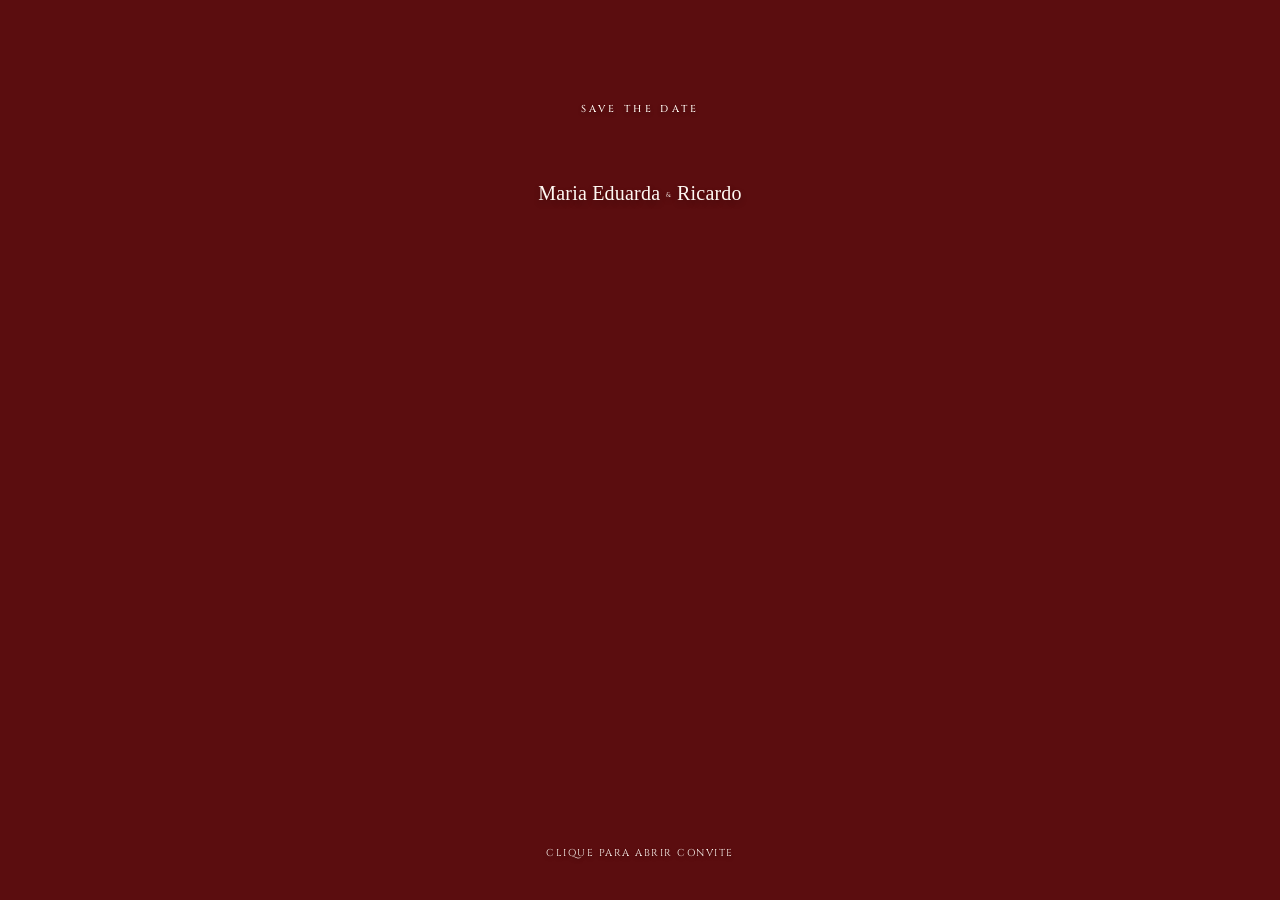
==== index.html @ 07e1fd9d "ajustes" ====
<!doctype html>
<html lang="pt-BR">
  <head>
    <meta charset="UTF-8" />
    <meta name="viewport" content="width=device-width, initial-scale=1.0, viewport-fit=cover" />
    <meta name="theme-color" content="#60010C" />
    <title>Save the date · Maria Eduarda &amp; Ricardo</title>
    <link rel="preconnect" href="https://fonts.googleapis.com" />
    <link rel="preconnect" href="https://fonts.gstatic.com" crossorigin />
    <link href="https://fonts.googleapis.com/css2?family=Cinzel:wght@400;500;600&display=swap" rel="stylesheet" />
    <link rel="stylesheet" href="style.css" />
  </head>
  <body>
    <main class="invitation" id="invitation" aria-label="Save the date de Maria Eduarda e Ricardo">
      <section class="cover" id="cover" aria-label="Capa do convite">
        <div class="cover__glow" aria-hidden="true"></div>
        <p class="eyebrow">save the date</p>
        <h1 class="names names--cover">Maria Eduarda <span>&amp;</span> Ricardo</h1>
        <div class="machine" aria-hidden="true">
          <img class="frame-animation" data-src="assets/frame-animation.gif" alt="" />
        </div>
        <button class="open-button" id="openButton" type="button" aria-label="Clique para abrir convite">clique para abrir convite</button>
      </section>
      <section class="details" id="details" aria-label="Detalhes do jantar de noivado">
        <div class="paperwork">
          <article class="save-card">
            <p class="save-card__tiny">JANTAR DE NOIVADO</p>
            <img src="assets/couple-photo.png" alt="Maria Eduarda e Ricardo" />
            <div class="save-card__title"><span>SAVE</span> <small>THE</small> <span>DATE</span></div>
            <p class="save-card__names">MARIA EDUARDA &amp; RICARDO</p>
          </article>
          <article class="letter-card">
            <p class="letter-card__cinzel">convidamos vocês para nosso</p>
            <p class="letter-card__script">Jantar de Noivado</p>
            <p class="letter-card__date">03 de outubro de 2026 às 20h<small>blumenau-sc</small></p>
          </article>
          <img class="detail-strip" src="assets/photobooth.png" alt="Fotos de Maria Eduarda e Ricardo" />
          
          <p class="detail-date">Maria Eduarda <br> e Ricardo</p>
        </div>
      </section>
    </main>
    <script src="script.js"></script>
  </body>
</html>
---- style.css ----
:root {
  --wine: #5b0d0f;
  --wine-dark: #3f0709;
  --cream: #fff9f3;
  --gold: #d7ae66;
  --script: "Aston Script", "Brittany Signature", "Segoe Script", cursive;
  --serif: "Cinzel", Georgia, serif;
}

* { box-sizing: border-box; }

html, body { min-height: 100%; }

body {
  margin: 0;
  color: var(--cream);
  background: var(--wine);
  font-family: var(--serif);
  overflow: hidden;
}

button { font: inherit; }

.invitation { position: relative; min-height: 100svh; overflow: hidden; background: var(--wine); }

.cover, .details {
  position: absolute;
  inset: 0;
  display: flex;
  flex-direction: column;
  align-items: center;
  text-align: center;
  padding: max(5vh, 34px) 22px 30px;
  transition: opacity .8s ease, transform .8s ease, visibility .8s;
}

.cover { z-index: 2; justify-content: space-between; }
.details { z-index: 1; justify-content: center; opacity: 0; visibility: hidden; transform: scale(1.035); overflow-y: auto; }
.invitation.is-open .cover { opacity: 0; visibility: hidden; transform: scale(.97); }
.invitation.is-open .details { opacity: 1; visibility: visible; transform: scale(1); }

.cover__glow {
  position: absolute; width: 90vw; height: 90vw; max-width: 430px; max-height: 430px;
  top: 30%; left: 50%; transform: translate(-50%, -50%);
  display: none;
}

.eyebrow { position: relative; margin-top: 60px; letter-spacing: .33em; text-transform: uppercase; font-size: 10px; font-weight: 500; opacity: .88; text-shadow: 0 2px 4px rgba(20, 0, 3, .32); }
.names { position: relative; margin: 0; font-family: var(--script); font-weight: 400; line-height: .9; letter-spacing: .01em; text-shadow: 0 3px 6px rgba(20, 0, 3, .28); }
.names span { font-family: var(--serif); font-size: .35em; vertical-align: middle; margin: 0 .09em; }
.names--cover { width: 100%; font-size: clamp(20px, 1vw, 66px); margin-top: -18px; white-space: nowrap; }

.machine { position: relative; width: min(92vw, 430px); aspect-ratio: 948 / 1536; margin: -6px 0 0; }
.frame-animation { display: block; width: 100%; height: 100%; object-fit: contain; opacity: 0; transition: opacity .65s ease; }
.frame-animation.is-loaded { opacity: 1; }

@keyframes print {
  0%, 16% { transform: translate(-50%, -112%); opacity: 0; }
  26% { transform: translate(-50%, -76%); opacity: 1; }
  38% { transform: translate(-50%, -76%); opacity: 1; }
  50% { transform: translate(-50%, 10%); opacity: 1; }
  62% { transform: translate(-50%, 10%); opacity: 1; }
  78% { transform: translate(-50%, 120%); opacity: 1; }
  90%, 100% { transform: translate(-50%, 132%); opacity: 0; }
}

.open-button, .back-button { position: relative; color: var(--cream); background: transparent; border: 0; cursor: pointer; }
.open-button { display: flex; align-items: center; padding: 12px 20px 4px; text-transform: uppercase; letter-spacing: .15em; font-size: 10px; text-shadow: 0 2px 4px rgba(20, 0, 3, .32); }

.paperwork { position: relative; width: min(94vw, 440px); height: min(88vh, 650px); min-height: 560px; }
.save-card, .letter-card { position: absolute; color: #252022; background: #f8f3ec; box-shadow: 0 14px 20px rgba(27, 0, 3, .32); }
.save-card { z-index: 3; top: 9%;  width: 78%; aspect-ratio: 1.42; padding: 5% 5% 4%; animation: cardIn .95s .15s both; }
.save-card img { display: block; width: 100%; height: 76%; object-fit: cover; filter: grayscale(1) contrast(.9); }
.save-card__tiny { margin: 0 0 3%; font-size: clamp(5px, 1.5vw, 8px); letter-spacing: .12em; text-align: center; }
.save-card__title { position: absolute; top: 39%; left: 8%; right: 8%; display: flex; align-items: baseline; justify-content: center; gap: 4px; color: #fbf7f0; font-family: Georgia, serif; font-size: clamp(22px, 7vw, 36px); letter-spacing: -.06em; text-shadow: 0 1px 3px #111; }
.save-card__title small { font-size: .3em; letter-spacing: .12em; }
.save-card__names { margin: 3% 0 0; font-size: clamp(6px, 1.7vw, 9px); letter-spacing: .14em; text-align: center; }
.letter-card { z-index: 2; top: 35%; left: 15%; width: 72%; min-height: 255px; padding: 8% 8% 7%; transform: rotate(5deg); animation: cardIn .95s .65s both; background: repeating-linear-gradient(#f8f3ec, #f8f3ec 38px, #d7cfd0 39px, #f8f3ec 40px); }
.letter-card__cinzel { margin: 40px 0 0; font-family: var(--serif); font-size: clamp(9px, 2.8vw, 15px); letter-spacing: -.045em; text-align: center; }
.letter-card__script { margin: 21px 0 20px; color: #843c48; font-family: var(--script); line-height: 1.05; text-align: center; }
.letter-card__date { margin: 18px 0 0; font-family: var(--serif); font-size: clamp(10px, 2.7vw, 18px); letter-spacing: -.025em; line-height: 1.3; text-align: center; }
.letter-card__date span, .letter-card__date small { display: block; font-size: .9em; letter-spacing: -.015em; }
.letter-card__date small { margin-top: 3px; text-transform: lowercase; }
.detail-strip { position: absolute;
    z-index: 4;
    left: 56%;
    top: 45%;
    width: 60%;
    filter: drop-shadow(0 12px 8px rgba(27, 0, 3, .55));
    transform: rotate(8deg);
    animation: cardIn .95s 1.1s both;
  }
.heart-charm { position: absolute; z-index: 5; right: 1%; top: 36%; width: 82px; height: 82px; transform: rotate(16deg); filter: drop-shadow(0 8px 5px rgba(20,0,3,.5)); animation: cardIn .95s 1.3s both; }
.heart-charm span { display: grid; place-items: center; height: 100%; color: #d7d6d0; font-size: 65px; line-height: 1; -webkit-text-stroke: 2px #d7d6d0; }
.detail-date { position: absolute; z-index: 6; top: 76%; left: 0; right: 10; margin: 25px 40px; color: #fff; font-family: var(--script); letter-spacing: .01em; text-align: center; animation: cardIn .95s 1.5s both; }
@keyframes cardIn { from { opacity: 0; transform: translateY(24px) rotate(0); } to { opacity: 1; } }
@keyframes fadeUp { from { opacity: 0; transform: translateY(13px); } to { opacity: 1; transform: translateY(0); } }

.cover > .eyebrow { animation: fadeUp 1s .2s both; }
.cover > .names--cover { animation: fadeUp 1s .65s both; }
.cover > .machine { animation: fadeUp 1.15s 1.1s both; }
.cover > .open-button { animation: fadeUp 1s 1.65s both; }

@media (min-width: 600px) {
  .cover, .details { padding-top: 42px; padding-bottom: 36px; }
  .machine { width: 300px; }
  .save-card { top: 5%; }
}
@media (prefers-reduced-motion: reduce) { *, *::before, *::after { animation-duration: .01ms !important; animation-iteration-count: 1 !important; transition-duration: .01ms !important; } }
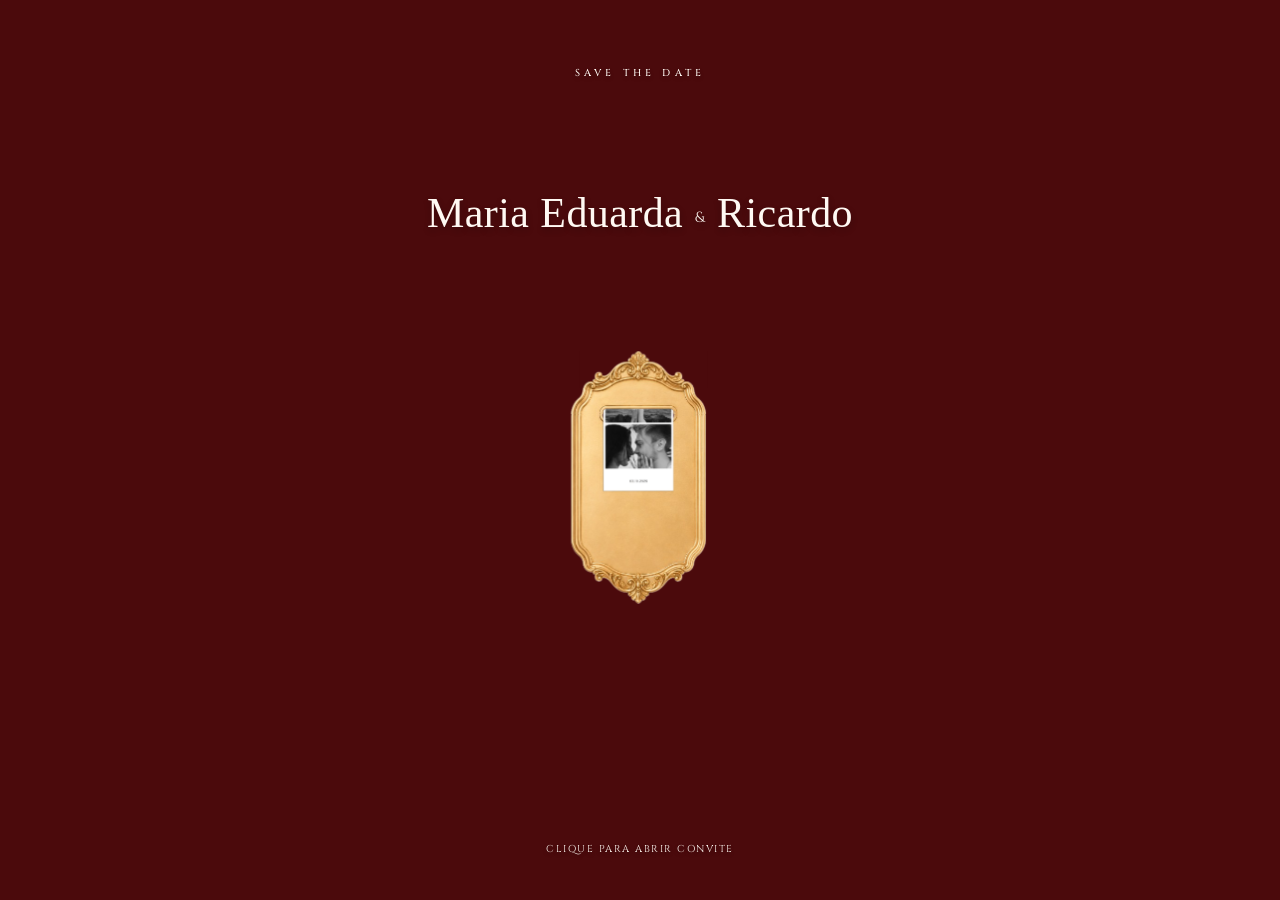
==== commit 1b1d55fa: "mobile" ====
--- a/index.html
+++ b/index.html
@@ -17,7 +17,7 @@
         <p class="eyebrow">save the date</p>
         <h1 class="names names--cover">Maria Eduarda <span>&amp;</span> Ricardo</h1>
         <div class="machine" aria-hidden="true">
-          <img class="frame-animation" data-src="assets/frame-animation.gif" alt="" />
+            <img class="frame-animation" src="assets/frame-animation.svg" alt="" loading="eager" fetchpriority="high" />
         </div>
         <button class="open-button" id="openButton" type="button" aria-label="Clique para abrir convite">clique para abrir convite</button>
       </section>
@@ -36,7 +36,7 @@
           </article>
           <img class="detail-strip" src="assets/photobooth.png" alt="Fotos de Maria Eduarda e Ricardo" />
           
-          <p class="detail-date">Maria Eduarda <br> e Ricardo</p>
+          <img class="envelope" src="assets/envelope.png" alt="Envelope do convite" />
         </div>
       </section>
     </main>
--- a/style.css
+++ b/style.css
@@ -1,5 +1,5 @@
 :root {
-  --wine: #5b0d0f;
+  --wine: #4b0a0c;
   --wine-dark: #3f0709;
   --cream: #fff9f3;
   --gold: #d7ae66;
@@ -30,12 +30,12 @@
   flex-direction: column;
   align-items: center;
   text-align: center;
-  padding: max(5vh, 34px) 22px 30px;
+  padding: max(3vh, 22px) 18px 18px;
   transition: opacity .8s ease, transform .8s ease, visibility .8s;
 }
 
 .cover { z-index: 2; justify-content: space-between; }
-.details { z-index: 1; justify-content: center; opacity: 0; visibility: hidden; transform: scale(1.035); overflow-y: auto; }
+.details { z-index: 1; justify-content: center; opacity: 0; visibility: hidden; transform: scale(1.035); overflow: hidden; padding-left: 10px; padding-right: 10px; }
 .invitation.is-open .cover { opacity: 0; visibility: hidden; transform: scale(.97); }
 .invitation.is-open .details { opacity: 1; visibility: visible; transform: scale(1); }
 
@@ -45,14 +45,13 @@
   display: none;
 }
 
-.eyebrow { position: relative; margin-top: 60px; letter-spacing: .33em; text-transform: uppercase; font-size: 10px; font-weight: 500; opacity: .88; text-shadow: 0 2px 4px rgba(20, 0, 3, .32); }
+.eyebrow { position: relative; margin-top: 24px; letter-spacing: .42em; text-transform: uppercase; font-size: 10px; font-weight: 500; opacity: .88; text-shadow: 0 2px 4px rgba(20, 0, 3, .32); }
 .names { position: relative; margin: 0; font-family: var(--script); font-weight: 400; line-height: .9; letter-spacing: .01em; text-shadow: 0 3px 6px rgba(20, 0, 3, .28); }
 .names span { font-family: var(--serif); font-size: .35em; vertical-align: middle; margin: 0 .09em; }
-.names--cover { width: 100%; font-size: clamp(20px, 1vw, 66px); margin-top: -18px; white-space: nowrap; }
+.names--cover { width: 100%; font-size: clamp(31px, 8.5vw, 66px); margin-top: -18px; white-space: nowrap; }
 
-.machine { position: relative; width: min(92vw, 430px); aspect-ratio: 948 / 1536; margin: -6px 0 0; }
-.frame-animation { display: block; width: 100%; height: 100%; object-fit: contain; opacity: 0; transition: opacity .65s ease; }
-.frame-animation.is-loaded { opacity: 1; }
+.machine { position: relative; width: min(68vw, 310px); aspect-ratio: 948 / 1536; margin: -6px 0 0; }
+.frame-animation { display: block; width: 100%; height: 100%; object-fit: contain; opacity: 1; }
 
 @keyframes print {
   0%, 16% { transform: translate(-50%, -112%); opacity: 0; }
@@ -69,41 +68,86 @@
 
 .paperwork { position: relative; width: min(94vw, 440px); height: min(88vh, 650px); min-height: 560px; }
 .save-card, .letter-card { position: absolute; color: #252022; background: #f8f3ec; box-shadow: 0 14px 20px rgba(27, 0, 3, .32); }
-.save-card { z-index: 3; top: 9%;  width: 78%; aspect-ratio: 1.42; padding: 5% 5% 4%; animation: cardIn .95s .15s both; }
+.save-card { --rotation: -7deg; z-index: 3; top: 9%; width: 78%; aspect-ratio: 1.42; padding: 5% 5% 4%; opacity: 0; }
 .save-card img { display: block; width: 100%; height: 76%; object-fit: cover; filter: grayscale(1) contrast(.9); }
 .save-card__tiny { margin: 0 0 3%; font-size: clamp(5px, 1.5vw, 8px); letter-spacing: .12em; text-align: center; }
-.save-card__title { position: absolute; top: 39%; left: 8%; right: 8%; display: flex; align-items: baseline; justify-content: center; gap: 4px; color: #fbf7f0; font-family: Georgia, serif; font-size: clamp(22px, 7vw, 36px); letter-spacing: -.06em; text-shadow: 0 1px 3px #111; }
+.save-card__title { position: absolute; top: 39%; left: 8%; right: 8%; display: flex; align-items: baseline; justify-content: center; gap: 4px; color: #fbf7f0; font-family: Georgia, serif; font-size: clamp(22px, 7vw, 36px); letter-spacing: -.06em; text-shadow: none; }
 .save-card__title small { font-size: .3em; letter-spacing: .12em; }
 .save-card__names { margin: 3% 0 0; font-size: clamp(6px, 1.7vw, 9px); letter-spacing: .14em; text-align: center; }
-.letter-card { z-index: 2; top: 35%; left: 15%; width: 72%; min-height: 255px; padding: 8% 8% 7%; transform: rotate(5deg); animation: cardIn .95s .65s both; background: repeating-linear-gradient(#f8f3ec, #f8f3ec 38px, #d7cfd0 39px, #f8f3ec 40px); }
+.letter-card {
+  --rotation: 5deg;
+  z-index: 2;
+  top: 35%;
+  left: calc(15% - 5px);
+  width: calc(72% + 10px);
+  min-height: 255px;
+  padding: 8% 8% 7%;
+  transform: rotate(5deg);
+  opacity: 0;
+  background-color: #f6f0e6;
+  background-image:
+    radial-gradient(circle at 18% 22%, rgba(255, 255, 255, .42) 0 1px, transparent 1.5px),
+    radial-gradient(circle at 74% 68%, rgba(151, 126, 101, .08) 0 1px, transparent 1.6px),
+    radial-gradient(ellipse at 50% 0%, rgba(255, 255, 255, .32), transparent 62%),
+    linear-gradient(112deg, rgba(126, 101, 77, .035), transparent 28%, rgba(255, 255, 255, .18) 64%, rgba(126, 101, 77, .025));
+  background-size: 17px 19px, 23px 25px, 100% 100%, 100% 100%;
+}
 .letter-card__cinzel { margin: 40px 0 0; font-family: var(--serif); font-size: clamp(9px, 2.8vw, 15px); letter-spacing: -.045em; text-align: center; }
-.letter-card__script { margin: 21px 0 20px; color: #843c48; font-family: var(--script); line-height: 1.05; text-align: center; }
-.letter-card__date { margin: 18px 0 0; font-family: var(--serif); font-size: clamp(10px, 2.7vw, 18px); letter-spacing: -.025em; line-height: 1.3; text-align: center; }
+.letter-card__script { margin: 21px 0 20px; color: #843c48; font-family: "Aston Script", var(--script); line-height: 1.05; text-align: center; white-space: nowrap; }
+.letter-card__date { margin: 18px 0 0; font-family: var(--serif); font-size: clamp(10px, 2.7vw, 18px); font-weight: 700; letter-spacing: -.025em; line-height: 1.3; text-align: center; }
 .letter-card__date span, .letter-card__date small { display: block; font-size: .9em; letter-spacing: -.015em; }
 .letter-card__date small { margin-top: 3px; text-transform: lowercase; }
-.detail-strip { position: absolute;
+.detail-strip { --rotation: 8deg; position: absolute;
     z-index: 4;
-    left: 56%;
+    left: 55%;
     top: 45%;
     width: 60%;
     filter: drop-shadow(0 12px 8px rgba(27, 0, 3, .55));
     transform: rotate(8deg);
-    animation: cardIn .95s 1.1s both;
+    opacity: 0;
   }
-.heart-charm { position: absolute; z-index: 5; right: 1%; top: 36%; width: 82px; height: 82px; transform: rotate(16deg); filter: drop-shadow(0 8px 5px rgba(20,0,3,.5)); animation: cardIn .95s 1.3s both; }
+.envelope {
+  position: absolute;
+  z-index: 1;
+  left: 4%;
+  top: 47%;
+  width: 92%;
+  filter: sepia(.16) saturate(1.08) hue-rotate(342deg) drop-shadow(0 13px 9px rgba(27, 0, 3, .42));
+  transform: rotate(-4deg);
+  opacity: 0;
+}
+.heart-charm { --rotation: 16deg; position: absolute; z-index: 5; right: 1%; top: 36%; width: 82px; height: 82px; transform: rotate(16deg); filter: drop-shadow(0 8px 5px rgba(20,0,3,.5)); opacity: 0; }
 .heart-charm span { display: grid; place-items: center; height: 100%; color: #d7d6d0; font-size: 65px; line-height: 1; -webkit-text-stroke: 2px #d7d6d0; }
-.detail-date { position: absolute; z-index: 6; top: 76%; left: 0; right: 10; margin: 25px 40px; color: #fff; font-family: var(--script); letter-spacing: .01em; text-align: center; animation: cardIn .95s 1.5s both; }
-@keyframes cardIn { from { opacity: 0; transform: translateY(24px) rotate(0); } to { opacity: 1; } }
+.detail-date { position: absolute; z-index: 6; top: 76%; left: 0; right: 0; margin: 25px 20px; color: #fff; font-family: var(--script); letter-spacing: .01em; text-align: center; opacity: 0; }
+@keyframes cardIn { from { opacity: 0; transform: translateY(24px) rotate(var(--rotation, 0deg)); } to { opacity: 1; transform: translateY(0) rotate(var(--rotation, 0deg)); } }
+
+.invitation.is-open .save-card { animation: cardIn .85s .15s both; }
+.invitation.is-open .letter-card { animation: cardIn .85s .45s both; }
+.invitation.is-open .detail-strip { animation: cardIn .85s .75s both; }
+.invitation.is-open .envelope { animation: cardIn .85s .9s both; }
+.invitation.is-open .heart-charm { animation: cardIn .85s 1s both; }
+.invitation.is-open .detail-date { --rotation: 0deg; animation: cardIn .85s 1.25s both; }
 @keyframes fadeUp { from { opacity: 0; transform: translateY(13px); } to { opacity: 1; transform: translateY(0); } }
 
 .cover > .eyebrow { animation: fadeUp 1s .2s both; }
 .cover > .names--cover { animation: fadeUp 1s .65s both; }
-.cover > .machine { animation: fadeUp 1.15s 1.1s both; }
+.cover > .machine { animation: fadeUp 1.15s 0s both; }
 .cover > .open-button { animation: fadeUp 1s 1.65s both; }
 
 @media (min-width: 600px) {
   .cover, .details { padding-top: 42px; padding-bottom: 36px; }
-  .machine { width: 300px; }
+  .names--cover { font-size: clamp(32px, 4.2vw, 42px); }
+  .machine { width: 220px; height: 356px; flex: 0 0 356px; }
+  .open-button { margin-bottom: 4px; }
   .save-card { top: 5%; }
 }
+@media (max-width: 599px) {
+  .save-card { top: 5%; }
+  .paperwork { width: min(94vw, 440px); height: 86svh; min-height: 0; }
+  .letter-card__script { font-size: clamp(27px, 7.5vw, 36px); }
+  .detail-date {         left: 9%;
+        right: 10%;
+        font-size: clamp(13px, 4vw, 34px);
+        text-align: left; }
+}
 @media (prefers-reduced-motion: reduce) { *, *::before, *::after { animation-duration: .01ms !important; animation-iteration-count: 1 !important; transition-duration: .01ms !important; } }
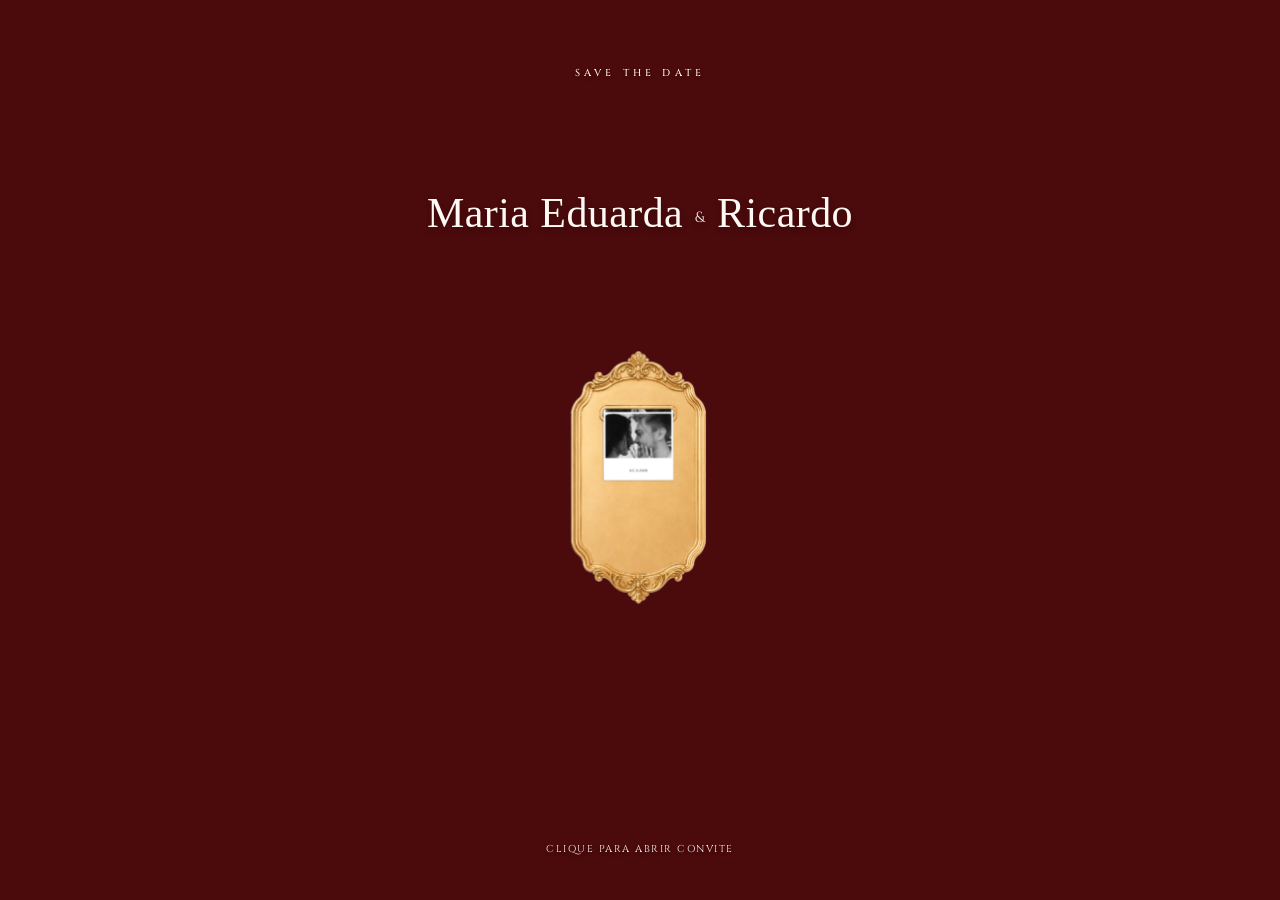
==== commit d83b8707: "cover" ====
--- a/index.html
+++ b/index.html
@@ -4,6 +4,17 @@
     <meta charset="UTF-8" />
     <meta name="viewport" content="width=device-width, initial-scale=1.0, viewport-fit=cover" />
     <meta name="theme-color" content="#60010C" />
+    <meta name="description" content="Jantar de Noivado de Maria Eduarda e Ricardo" />
+    <meta property="og:type" content="website" />
+    <meta property="og:title" content="Jantar de Noivado - Maria Eduarda e Ricardo" />
+    <meta property="og:description" content="Clique para abrir o convite" />
+    <meta property="og:image" content="assets/link-cover.jpg" />
+    <meta property="og:image:width" content="1024" />
+    <meta property="og:image:height" content="768" />
+    <meta name="twitter:card" content="summary_large_image" />
+    <meta name="twitter:title" content="Jantar de Noivado - Maria Eduarda e Ricardo" />
+    <meta name="twitter:description" content="Clique para abrir o convite" />
+    <meta name="twitter:image" content="assets/link-cover.jpg" />
     <title>Save the date · Maria Eduarda &amp; Ricardo</title>
     <link rel="preconnect" href="https://fonts.googleapis.com" />
     <link rel="preconnect" href="https://fonts.gstatic.com" crossorigin />
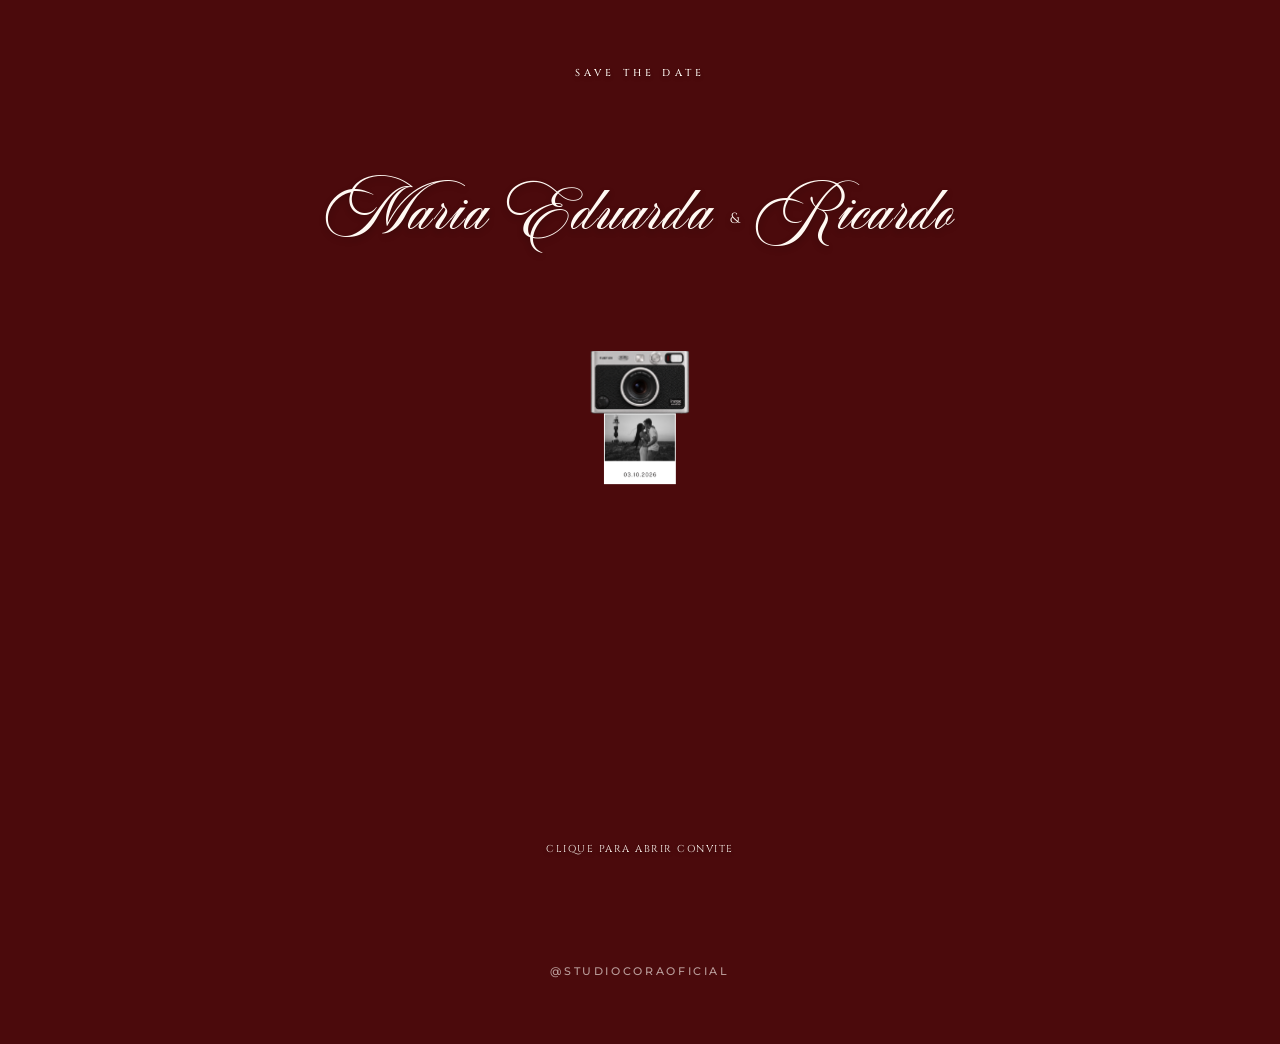
==== commit e89e5ddb: "Ajustes" ====
--- a/index.html
+++ b/index.html
@@ -18,7 +18,7 @@
     <title>Save the date · Maria Eduarda &amp; Ricardo</title>
     <link rel="preconnect" href="https://fonts.googleapis.com" />
     <link rel="preconnect" href="https://fonts.gstatic.com" crossorigin />
-    <link href="https://fonts.googleapis.com/css2?family=Cinzel:wght@400;500;600&display=swap" rel="stylesheet" />
+    <link href="https://fonts.googleapis.com/css2?family=Cinzel:wght@400;500;600&family=Montserrat:wght@400;500&display=swap" rel="stylesheet" />
     <link rel="stylesheet" href="style.css" />
   </head>
   <body>
@@ -28,7 +28,7 @@
         <p class="eyebrow">save the date</p>
         <h1 class="names names--cover">Maria Eduarda <span>&amp;</span> Ricardo</h1>
         <div class="machine" aria-hidden="true">
-            <img class="frame-animation" src="assets/frame-animation.svg" alt="" loading="eager" fetchpriority="high" />
+          <img class="frame-animation" src="assets/frame-animation.svg" alt="" loading="eager" fetchpriority="high" />
         </div>
         <button class="open-button" id="openButton" type="button" aria-label="Clique para abrir convite">clique para abrir convite</button>
       </section>
@@ -36,14 +36,22 @@
         <div class="paperwork">
           <article class="save-card">
             <p class="save-card__tiny">JANTAR DE NOIVADO</p>
-            <img src="assets/couple-photo.png" alt="Maria Eduarda e Ricardo" />
+            <img src="assets/main-couple.png" alt="Maria Eduarda e Ricardo" />
             <div class="save-card__title"><span>SAVE</span> <small>THE</small> <span>DATE</span></div>
             <p class="save-card__names">MARIA EDUARDA &amp; RICARDO</p>
           </article>
           <article class="letter-card">
             <p class="letter-card__cinzel">convidamos vocês para nosso</p>
             <p class="letter-card__script">Jantar de Noivado</p>
-            <p class="letter-card__date">03 de outubro de 2026 às 20h<small>blumenau-sc</small></p>
+            <p class="letter-card__date">03 de outubro de 2026 às 20h</p>
+            <address class="letter-card__address">
+              Residencial Torre Del Greco <br>
+              Rua Industrial Leopoldo Schmalz, 50<br />
+              Sete de Setembro<br />
+              Gaspar, SC
+            </address>
+            <a class="directions-button" href="https://www.google.com/maps/dir/?api=1&amp;destination=R.%20Industrial%20L.%20Schmalz%2C%2050%20-%20Sete%20de%20Setembro%2C%20Gaspar%20-%20SC%2C%2089114-742" target="_blank" rel="noopener">como chegar</a>
+            <p class="letter-card__rsvp">confirmar presença até <br> 03 de setembro</p>
           </article>
           <img class="detail-strip" src="assets/photobooth.png" alt="Fotos de Maria Eduarda e Ricardo" />
           
@@ -51,6 +59,9 @@
         </div>
       </section>
     </main>
+    <footer class="site-credit" aria-label="Instagram do Studio Cora">
+      <a href="https://www.instagram.com/studiocoraoficial/" target="_blank" rel="noopener">@STUDIOCORAOFICIAL</a>
+    </footer>
     <script src="script.js"></script>
   </body>
 </html>
--- a/style.css
+++ b/style.css
@@ -1,3 +1,11 @@
+@font-face {
+  font-family: "Aston Script";
+  src: url("assets/fonts/Aston%20Script.ttf") format("truetype");
+  font-weight: 400;
+  font-style: normal;
+  font-display: swap;
+}
+
 :root {
   --wine: #4b0a0c;
   --wine-dark: #3f0709;
@@ -5,25 +13,60 @@
   --gold: #d7ae66;
   --script: "Aston Script", "Brittany Signature", "Segoe Script", cursive;
   --serif: "Cinzel", Georgia, serif;
-}
-
-* { box-sizing: border-box; }
-
-html, body { min-height: 100%; }
+  --sans: "Montserrat", Arial, sans-serif;
+}
+
+* {
+  box-sizing: border-box;
+}
+
+html,
+body {
+  min-height: 100%;
+}
 
 body {
   margin: 0;
   color: var(--cream);
   background: var(--wine);
   font-family: var(--serif);
+  overflow-x: hidden;
+  overflow-y: auto;
+}
+
+button {
+  font: inherit;
+}
+
+.invitation {
+  position: relative;
+  min-height: 100svh;
   overflow: hidden;
-}
-
-button { font: inherit; }
-
-.invitation { position: relative; min-height: 100svh; overflow: hidden; background: var(--wine); }
-
-.cover, .details {
+  background: var(--wine);
+}
+
+.site-credit {
+  display: flex;
+  align-items: center;
+  justify-content: center;
+  min-height: 16svh;
+  padding: 34px 20px max(34px, env(safe-area-inset-bottom));
+  background: var(--wine);
+}
+
+.site-credit a {
+  color: rgba(255, 249, 243, .62);
+  font-family: var(--sans);
+  font-size: clamp(9px, 2.2vw, 11px);
+  font-weight: 500;
+  letter-spacing: .24em;
+  line-height: 1.4;
+  text-align: center;
+  text-decoration: none;
+}
+
+.cover,
+.details {
   position: absolute;
   inset: 0;
   display: flex;
@@ -34,54 +77,232 @@
   transition: opacity .8s ease, transform .8s ease, visibility .8s;
 }
 
-.cover { z-index: 2; justify-content: space-between; }
-.details { z-index: 1; justify-content: center; opacity: 0; visibility: hidden; transform: scale(1.035); overflow: hidden; padding-left: 10px; padding-right: 10px; }
-.invitation.is-open .cover { opacity: 0; visibility: hidden; transform: scale(.97); }
-.invitation.is-open .details { opacity: 1; visibility: visible; transform: scale(1); }
+.cover {
+  z-index: 2;
+  justify-content: space-between;
+}
+
+.details {
+  z-index: 1;
+  justify-content: center;
+  opacity: 0;
+  visibility: hidden;
+  transform: scale(1.035);
+  overflow: hidden;
+  padding-left: 10px;
+  padding-right: 10px;
+}
+
+.invitation.is-open .cover {
+  opacity: 0;
+  visibility: hidden;
+  transform: scale(.97);
+}
+
+.invitation.is-open .details {
+  opacity: 1;
+  visibility: visible;
+  transform: scale(1);
+}
 
 .cover__glow {
-  position: absolute; width: 90vw; height: 90vw; max-width: 430px; max-height: 430px;
-  top: 30%; left: 50%; transform: translate(-50%, -50%);
+  position: absolute;
+  width: 90vw;
+  height: 90vw;
+  max-width: 430px;
+  max-height: 430px;
+  top: 30%;
+  left: 50%;
+  transform: translate(-50%, -50%);
   display: none;
 }
 
-.eyebrow { position: relative; margin-top: 24px; letter-spacing: .42em; text-transform: uppercase; font-size: 10px; font-weight: 500; opacity: .88; text-shadow: 0 2px 4px rgba(20, 0, 3, .32); }
-.names { position: relative; margin: 0; font-family: var(--script); font-weight: 400; line-height: .9; letter-spacing: .01em; text-shadow: 0 3px 6px rgba(20, 0, 3, .28); }
-.names span { font-family: var(--serif); font-size: .35em; vertical-align: middle; margin: 0 .09em; }
-.names--cover { width: 100%; font-size: clamp(31px, 8.5vw, 66px); margin-top: -18px; white-space: nowrap; }
-
-.machine { position: relative; width: min(68vw, 310px); aspect-ratio: 948 / 1536; margin: -6px 0 0; }
-.frame-animation { display: block; width: 100%; height: 100%; object-fit: contain; opacity: 1; }
+.eyebrow {
+  position: relative;
+  margin-top: 24px;
+  letter-spacing: .42em;
+  text-transform: uppercase;
+  font-size: 10px;
+  font-weight: 500;
+  opacity: .88;
+  text-shadow: 0 2px 4px rgba(20, 0, 3, .32);
+}
+
+.names {
+  position: relative;
+  margin: 0;
+  font-family: var(--script);
+  font-weight: 400;
+  line-height: .9;
+  letter-spacing: .01em;
+  text-shadow: 0 3px 6px rgba(20, 0, 3, .28);
+}
+
+.names span {
+  font-family: var(--serif);
+  font-size: .35em;
+  vertical-align: middle;
+  margin: 0 .09em;
+}
+
+.names--cover {
+  width: 100%;
+  font-size: clamp(21px, 4vw, 66px);
+  margin-top: -18px;
+  white-space: nowrap;
+}
+
+.machine {
+  position: relative;
+  width: min(68vw, 310px, 30svh);
+  aspect-ratio: 1047 / 1912;
+  margin: -6px 0 0;
+}
+
+.frame-animation {
+  display: block;
+  width: 100%;
+  height: 100%;
+  object-fit: contain;
+  opacity: 1;
+}
 
 @keyframes print {
-  0%, 16% { transform: translate(-50%, -112%); opacity: 0; }
-  26% { transform: translate(-50%, -76%); opacity: 1; }
-  38% { transform: translate(-50%, -76%); opacity: 1; }
-  50% { transform: translate(-50%, 10%); opacity: 1; }
-  62% { transform: translate(-50%, 10%); opacity: 1; }
-  78% { transform: translate(-50%, 120%); opacity: 1; }
-  90%, 100% { transform: translate(-50%, 132%); opacity: 0; }
-}
-
-.open-button, .back-button { position: relative; color: var(--cream); background: transparent; border: 0; cursor: pointer; }
-.open-button { display: flex; align-items: center; padding: 12px 20px 4px; text-transform: uppercase; letter-spacing: .15em; font-size: 10px; text-shadow: 0 2px 4px rgba(20, 0, 3, .32); }
-
-.paperwork { position: relative; width: min(94vw, 440px); height: min(88vh, 650px); min-height: 560px; }
-.save-card, .letter-card { position: absolute; color: #252022; background: #f8f3ec; box-shadow: 0 14px 20px rgba(27, 0, 3, .32); }
-.save-card { --rotation: -7deg; z-index: 3; top: 9%; width: 78%; aspect-ratio: 1.42; padding: 5% 5% 4%; opacity: 0; }
-.save-card img { display: block; width: 100%; height: 76%; object-fit: cover; filter: grayscale(1) contrast(.9); }
-.save-card__tiny { margin: 0 0 3%; font-size: clamp(5px, 1.5vw, 8px); letter-spacing: .12em; text-align: center; }
-.save-card__title { position: absolute; top: 39%; left: 8%; right: 8%; display: flex; align-items: baseline; justify-content: center; gap: 4px; color: #fbf7f0; font-family: Georgia, serif; font-size: clamp(22px, 7vw, 36px); letter-spacing: -.06em; text-shadow: none; }
-.save-card__title small { font-size: .3em; letter-spacing: .12em; }
-.save-card__names { margin: 3% 0 0; font-size: clamp(6px, 1.7vw, 9px); letter-spacing: .14em; text-align: center; }
+
+  0%,
+  16% {
+    transform: translate(-50%, -112%);
+    opacity: 0;
+  }
+
+  26% {
+    transform: translate(-50%, -76%);
+    opacity: 1;
+  }
+
+  38% {
+    transform: translate(-50%, -76%);
+    opacity: 1;
+  }
+
+  50% {
+    transform: translate(-50%, 10%);
+    opacity: 1;
+  }
+
+  62% {
+    transform: translate(-50%, 10%);
+    opacity: 1;
+  }
+
+  78% {
+    transform: translate(-50%, 120%);
+    opacity: 1;
+  }
+
+  90%,
+  100% {
+    transform: translate(-50%, 132%);
+    opacity: 0;
+  }
+}
+
+.open-button,
+.back-button {
+  position: relative;
+  color: var(--cream);
+  background: transparent;
+  border: 0;
+  cursor: pointer;
+}
+
+.open-button {
+  display: flex;
+  align-items: center;
+  padding: 12px 20px 4px;
+  text-transform: uppercase;
+  letter-spacing: .15em;
+  font-size: 10px;
+  text-shadow: 0 2px 4px rgba(20, 0, 3, .32);
+}
+
+.paperwork {
+  position: relative;
+  width: min(94vw, 440px);
+  height: min(88vh, 650px);
+  min-height: 560px;
+}
+
+.save-card,
+.letter-card {
+  position: absolute;
+  color: #252022;
+  background: #f8f3ec;
+  box-shadow: 0 14px 20px rgba(27, 0, 3, .32);
+}
+
+.save-card {
+  --rotation: -7deg;
+  z-index: 3;
+  top: 3%;
+  width: 88%;
+  aspect-ratio: 1.42;
+  padding: 2% 2% 4%;
+  opacity: 0;
+}
+
+.save-card img {
+  display: block;
+  width: 100%;
+  height: 100%;
+  object-fit: cover;
+  object-position: center;
+  filter: grayscale(1) contrast(.9);
+}
+
+.save-card__tiny {
+  margin: 0 0 3%;
+  font-size: clamp(5px, 1.5vw, 8px);
+  letter-spacing: .12em;
+  text-align: center;
+}
+
+.save-card__title {
+  position: absolute;
+  top: 39%;
+  left: 8%;
+  right: 8%;
+  display: flex;
+  align-items: baseline;
+  justify-content: center;
+  gap: 4px;
+  color: #fbf7f0;
+  font-family: Georgia, serif;
+  font-size: clamp(22px, 7vw, 36px);
+  letter-spacing: -.06em;
+  text-shadow: none;
+}
+
+.save-card__title small {
+  font-size: .3em;
+  letter-spacing: .12em;
+}
+
+.save-card__names {
+  margin: 3% 0 0;
+  font-size: clamp(6px, 1.7vw, 9px);
+  letter-spacing: .14em;
+  text-align: center;
+}
+
 .letter-card {
   --rotation: 5deg;
   z-index: 2;
-  top: 35%;
-  left: calc(15% - 5px);
-  width: calc(72% + 10px);
-  min-height: 255px;
-  padding: 8% 8% 7%;
+  top: 33%;
+  left: 11%;
+  width: 98%;
+  min-height: 320px;
+  padding: 8% 8% 6%;
   transform: rotate(5deg);
   opacity: 0;
   background-color: #f6f0e6;
@@ -92,62 +313,329 @@
     linear-gradient(112deg, rgba(126, 101, 77, .035), transparent 28%, rgba(255, 255, 255, .18) 64%, rgba(126, 101, 77, .025));
   background-size: 17px 19px, 23px 25px, 100% 100%, 100% 100%;
 }
-.letter-card__cinzel { margin: 40px 0 0; font-family: var(--serif); font-size: clamp(9px, 2.8vw, 15px); letter-spacing: -.045em; text-align: center; }
-.letter-card__script { margin: 21px 0 20px; color: #843c48; font-family: "Aston Script", var(--script); line-height: 1.05; text-align: center; white-space: nowrap; }
-.letter-card__date { margin: 18px 0 0; font-family: var(--serif); font-size: clamp(10px, 2.7vw, 18px); font-weight: 700; letter-spacing: -.025em; line-height: 1.3; text-align: center; }
-.letter-card__date span, .letter-card__date small { display: block; font-size: .9em; letter-spacing: -.015em; }
-.letter-card__date small { margin-top: 3px; text-transform: lowercase; }
-.detail-strip { --rotation: 8deg; position: absolute;
-    z-index: 4;
-    left: 55%;
-    top: 45%;
-    width: 60%;
-    filter: drop-shadow(0 12px 8px rgba(27, 0, 3, .55));
-    transform: rotate(8deg);
-    opacity: 0;
-  }
+
+.letter-card__cinzel {
+  margin: 34px 0 0;
+  font-family: var(--serif);
+  font-size: clamp(9px, 2.8vw, 15px);
+  letter-spacing: -.045em;
+  text-align: center;
+}
+
+.letter-card__script {
+  margin: 16px 0 16px;
+  color: #843c48;
+  font-family: var(--script);
+  line-height: 1.05;
+  text-align: center;
+  white-space: nowrap;
+}
+
+.letter-card__date {
+  margin: 12px 0 0;
+  font-family: var(--serif);
+  font-size: clamp(10px, 2.7vw, 18px);
+  font-weight: 700;
+  letter-spacing: -.025em;
+  line-height: 1.3;
+  text-align: center;
+}
+
+.letter-card__date span,
+.letter-card__date small {
+  display: block;
+  font-size: .9em;
+  letter-spacing: -.015em;
+}
+
+.letter-card__date small {
+  margin-top: 3px;
+  text-transform: lowercase;
+}
+
+.letter-card__address {
+  margin: 11px 0 0;
+  font-family: var(--serif);
+  font-size: clamp(6px, 1.65vw, 9px);
+  font-style: normal;
+  font-weight: 500;
+  letter-spacing: .025em;
+  line-height: 1.45;
+  text-align: center;
+  text-transform: uppercase;
+}
+
+.directions-button {
+  display: inline-flex;
+  align-items: center;
+  justify-content: center;
+  margin-top: 11px;
+  padding: 6px 15px 5px;
+  color: #843c48;
+  border: 1px solid rgba(132, 60, 72, .78);
+  border-radius: 3px;
+  background: transparent;
+  font-family: var(--serif);
+  font-size: clamp(7px, 1.9vw, 10px);
+  font-weight: 600;
+  letter-spacing: .14em;
+  line-height: 1;
+  text-decoration: none;
+  text-transform: uppercase;
+}
+
+.letter-card__rsvp {
+  margin: 10px 0 0;
+  color: rgba(37, 32, 34, .75);
+  font-family: var(--serif);
+  font-size: clamp(7px, 1.9vw, 10px);
+  font-weight: 500;
+  letter-spacing: .04em;
+  line-height: 1.35;
+  text-align: center;
+  text-transform: lowercase;
+}
+
+.detail-strip {
+  --rotation: 8deg;
+  position: absolute;
+  z-index: 4;
+  left: 75%;
+  top: 55%;
+  width: 30%;
+  filter: drop-shadow(0 12px 8px rgba(27, 0, 3, .55));
+  transform: rotate(8deg);
+  opacity: 0;
+}
+
 .envelope {
   position: absolute;
   z-index: 1;
-  left: 4%;
-  top: 47%;
+  left: 2%;
+  top: 55%;
   width: 92%;
   filter: sepia(.16) saturate(1.08) hue-rotate(342deg) drop-shadow(0 13px 9px rgba(27, 0, 3, .42));
   transform: rotate(-4deg);
   opacity: 0;
 }
-.heart-charm { --rotation: 16deg; position: absolute; z-index: 5; right: 1%; top: 36%; width: 82px; height: 82px; transform: rotate(16deg); filter: drop-shadow(0 8px 5px rgba(20,0,3,.5)); opacity: 0; }
-.heart-charm span { display: grid; place-items: center; height: 100%; color: #d7d6d0; font-size: 65px; line-height: 1; -webkit-text-stroke: 2px #d7d6d0; }
-.detail-date { position: absolute; z-index: 6; top: 76%; left: 0; right: 0; margin: 25px 20px; color: #fff; font-family: var(--script); letter-spacing: .01em; text-align: center; opacity: 0; }
-@keyframes cardIn { from { opacity: 0; transform: translateY(24px) rotate(var(--rotation, 0deg)); } to { opacity: 1; transform: translateY(0) rotate(var(--rotation, 0deg)); } }
-
-.invitation.is-open .save-card { animation: cardIn .85s .15s both; }
-.invitation.is-open .letter-card { animation: cardIn .85s .45s both; }
-.invitation.is-open .detail-strip { animation: cardIn .85s .75s both; }
-.invitation.is-open .envelope { animation: cardIn .85s .9s both; }
-.invitation.is-open .heart-charm { animation: cardIn .85s 1s both; }
-.invitation.is-open .detail-date { --rotation: 0deg; animation: cardIn .85s 1.25s both; }
-@keyframes fadeUp { from { opacity: 0; transform: translateY(13px); } to { opacity: 1; transform: translateY(0); } }
-
-.cover > .eyebrow { animation: fadeUp 1s .2s both; }
-.cover > .names--cover { animation: fadeUp 1s .65s both; }
-.cover > .machine { animation: fadeUp 1.15s 0s both; }
-.cover > .open-button { animation: fadeUp 1s 1.65s both; }
+
+.heart-charm {
+  --rotation: 16deg;
+  position: absolute;
+  z-index: 5;
+  right: 1%;
+  top: 36%;
+  width: 82px;
+  height: 82px;
+  transform: rotate(16deg);
+  filter: drop-shadow(0 8px 5px rgba(20, 0, 3, .5));
+  opacity: 0;
+}
+
+.heart-charm span {
+  display: grid;
+  place-items: center;
+  height: 100%;
+  color: #d7d6d0;
+  font-size: 65px;
+  line-height: 1;
+  -webkit-text-stroke: 2px #d7d6d0;
+}
+
+.detail-date {
+  position: absolute;
+  z-index: 6;
+  top: 76%;
+  left: 0;
+  right: 0;
+  margin: 25px 20px;
+  color: #fff;
+  font-family: var(--script);
+  letter-spacing: .01em;
+  text-align: center;
+  opacity: 0;
+}
+
+@keyframes cardIn {
+  from {
+    opacity: 0;
+    transform: translateY(24px) rotate(var(--rotation, 0deg));
+  }
+
+  to {
+    opacity: 1;
+    transform: translateY(0) rotate(var(--rotation, 0deg));
+  }
+}
+
+.invitation.is-open .save-card {
+  animation: cardIn .85s .15s both;
+}
+
+.invitation.is-open .letter-card {
+  animation: cardIn .85s .45s both;
+}
+
+.invitation.is-open .detail-strip {
+  animation: cardIn .85s .75s both;
+}
+
+.invitation.is-open .envelope {
+  animation: cardIn .85s .9s both;
+}
+
+.invitation.is-open .heart-charm {
+  animation: cardIn .85s 1s both;
+}
+
+.invitation.is-open .detail-date {
+  --rotation: 0deg;
+  animation: cardIn .85s 1.25s both;
+}
+
+@keyframes fadeUp {
+  from {
+    opacity: 0;
+    transform: translateY(13px);
+  }
+
+  to {
+    opacity: 1;
+    transform: translateY(0);
+  }
+}
+
+.cover>.eyebrow {
+  animation: fadeUp 1s .2s both;
+}
+
+.cover>.names--cover {
+  animation: fadeUp 1s .65s both;
+}
+
+.cover>.machine {
+  animation: fadeUp 1.15s 0s both;
+}
+
+.cover>.open-button {
+  animation: fadeUp 1s 1.65s both;
+}
 
 @media (min-width: 600px) {
-  .cover, .details { padding-top: 42px; padding-bottom: 36px; }
-  .names--cover { font-size: clamp(32px, 4.2vw, 42px); }
-  .machine { width: 220px; height: 356px; flex: 0 0 356px; }
-  .open-button { margin-bottom: 4px; }
-  .save-card { top: 5%; }
-}
+
+  .cover,
+  .details {
+    padding-top: 42px;
+    padding-bottom: 36px;
+  }
+
+  .names--cover {
+    font-size: clamp(32px, 4.2vw, 42px);
+  }
+
+  .machine {
+    width: 220px;
+    height: 356px;
+    flex: 0 0 356px;
+  }
+
+  .open-button {
+    margin-bottom: 4px;
+  }
+
+  .paperwork {
+    width: min(82vw, 760px);
+    height: min(82vh, 620px);
+    min-height: 0;
+  }
+
+  .save-card {
+    top: -6%;
+    left: 4%;
+    right: auto;
+    width: 48.6%;
+  }
+
+  .letter-card {
+    top: 38%;
+    left: 29%;
+    width: 48%;
+    min-height: 270px;
+    padding: 5% 6% 5%;
+  }
+
+  .letter-card__cinzel {
+    margin-top: 24px;
+  }
+
+  .letter-card__date {
+    font-size: clamp(10px, 1.65vw, 14px);
+  }
+
+  .detail-strip {
+    left: 74%;
+    top: 30%;
+    width: 18%;
+  }
+
+  .envelope {
+    left: 15%;
+    top: 57%;
+    width: 44%;
+  }
+}
+
 @media (max-width: 599px) {
-  .save-card { top: 5%; }
-  .paperwork { width: min(94vw, 440px); height: 86svh; min-height: 0; }
-  .letter-card__script { font-size: clamp(27px, 7.5vw, 36px); }
-  .detail-date {         left: 9%;
-        right: 10%;
-        font-size: clamp(13px, 4vw, 34px);
-        text-align: left; }
-}
-@media (prefers-reduced-motion: reduce) { *, *::before, *::after { animation-duration: .01ms !important; animation-iteration-count: 1 !important; transition-duration: .01ms !important; } }
+  .save-card {
+    top: -13%;
+    left: -3%;
+  }
+
+  .paperwork {
+    width: min(94vw, 440px);
+    height: 86svh;
+    min-height: 0;
+  }
+
+  .letter-card {
+    left: 8%;
+    min-height: 315px;
+    padding-top: 7%;
+  }
+
+  .letter-card__script {
+    font-size: clamp(17px, 6.5vw, 20px);
+  }
+
+  .directions-button {
+    padding: 5px 11px 4px;
+    font-size: clamp(6px, 1.6vw, 8px);
+    letter-spacing: .1em;
+  }
+
+  .detail-strip {
+    left: 79%;
+  }
+
+  .envelope {
+    left: -2%;
+  }
+
+  .detail-date {
+    left: 9%;
+    right: 10%;
+    font-size: clamp(13px, 4vw, 34px);
+    text-align: left;
+  }
+}
+
+@media (prefers-reduced-motion: reduce) {
+
+  *,
+  *::before,
+  *::after {
+    animation-duration: .01ms !important;
+    animation-iteration-count: 1 !important;
+    transition-duration: .01ms !important;
+  }
+}
